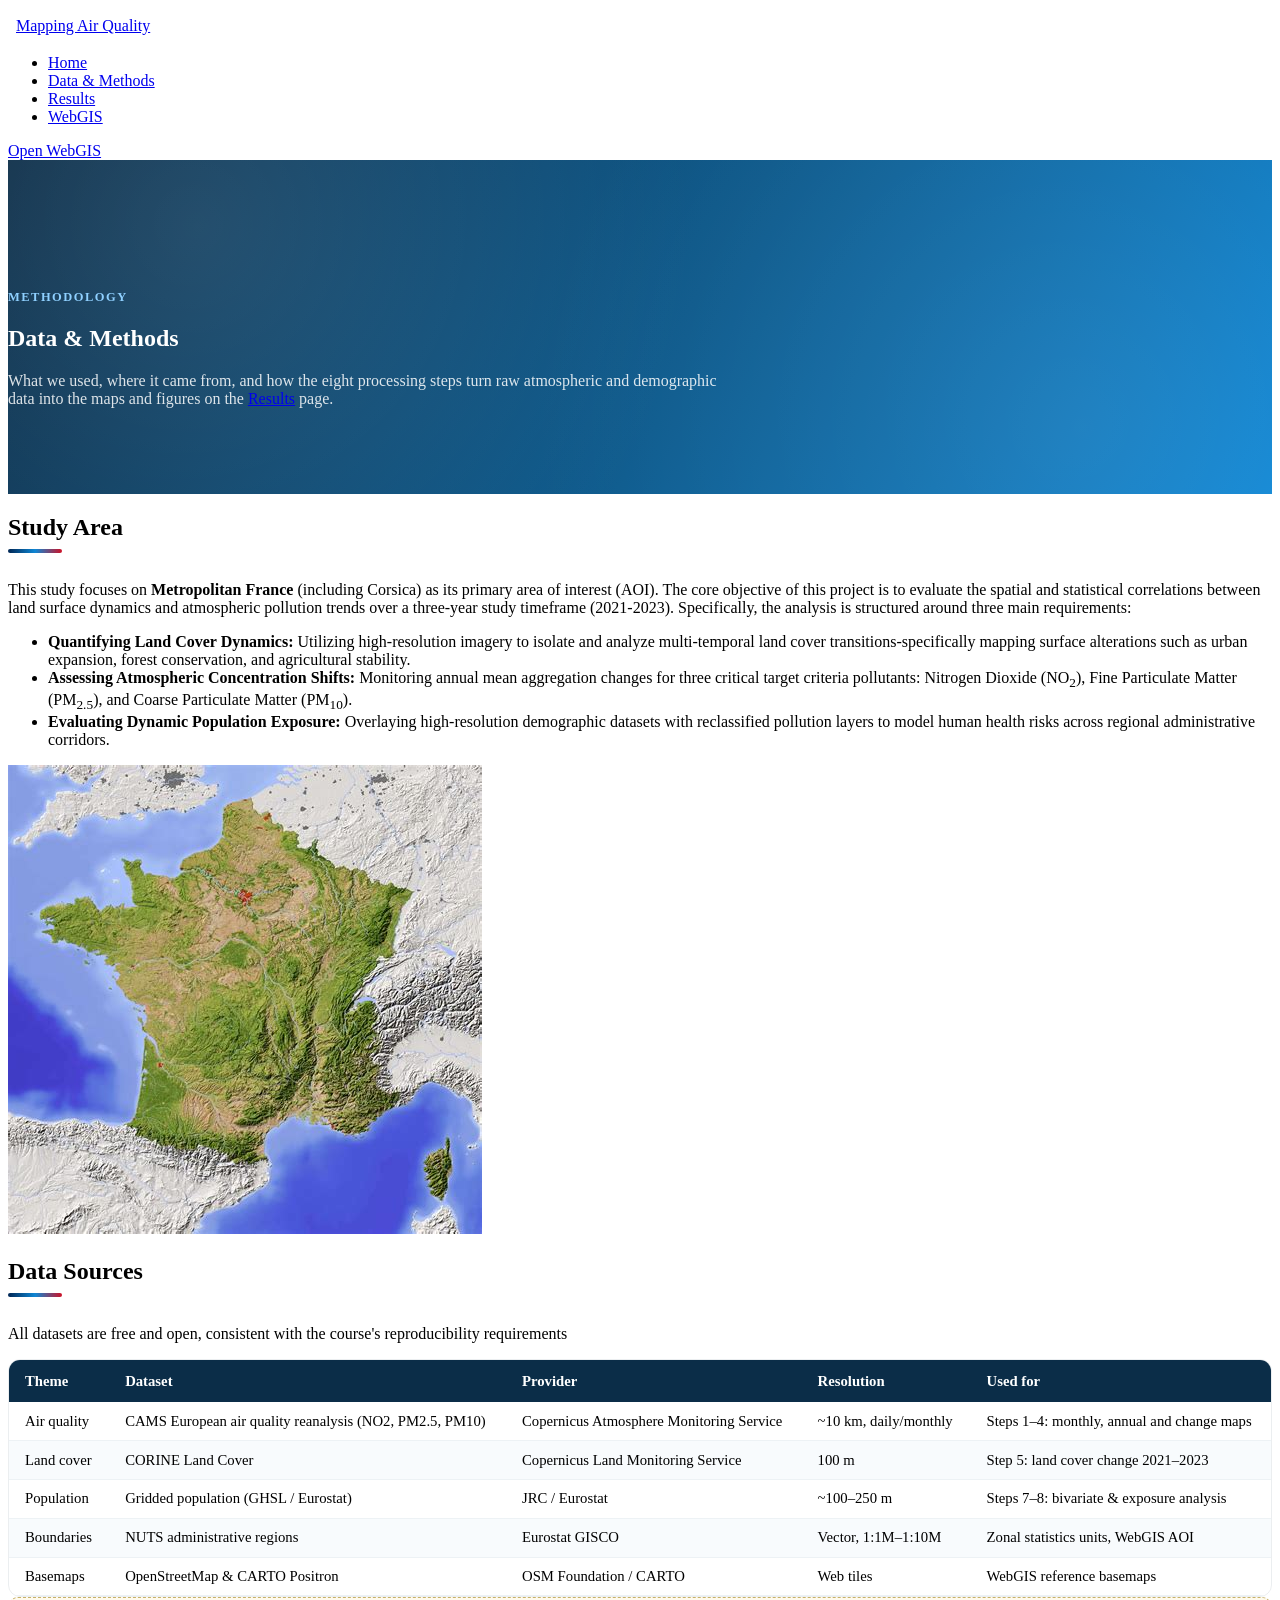
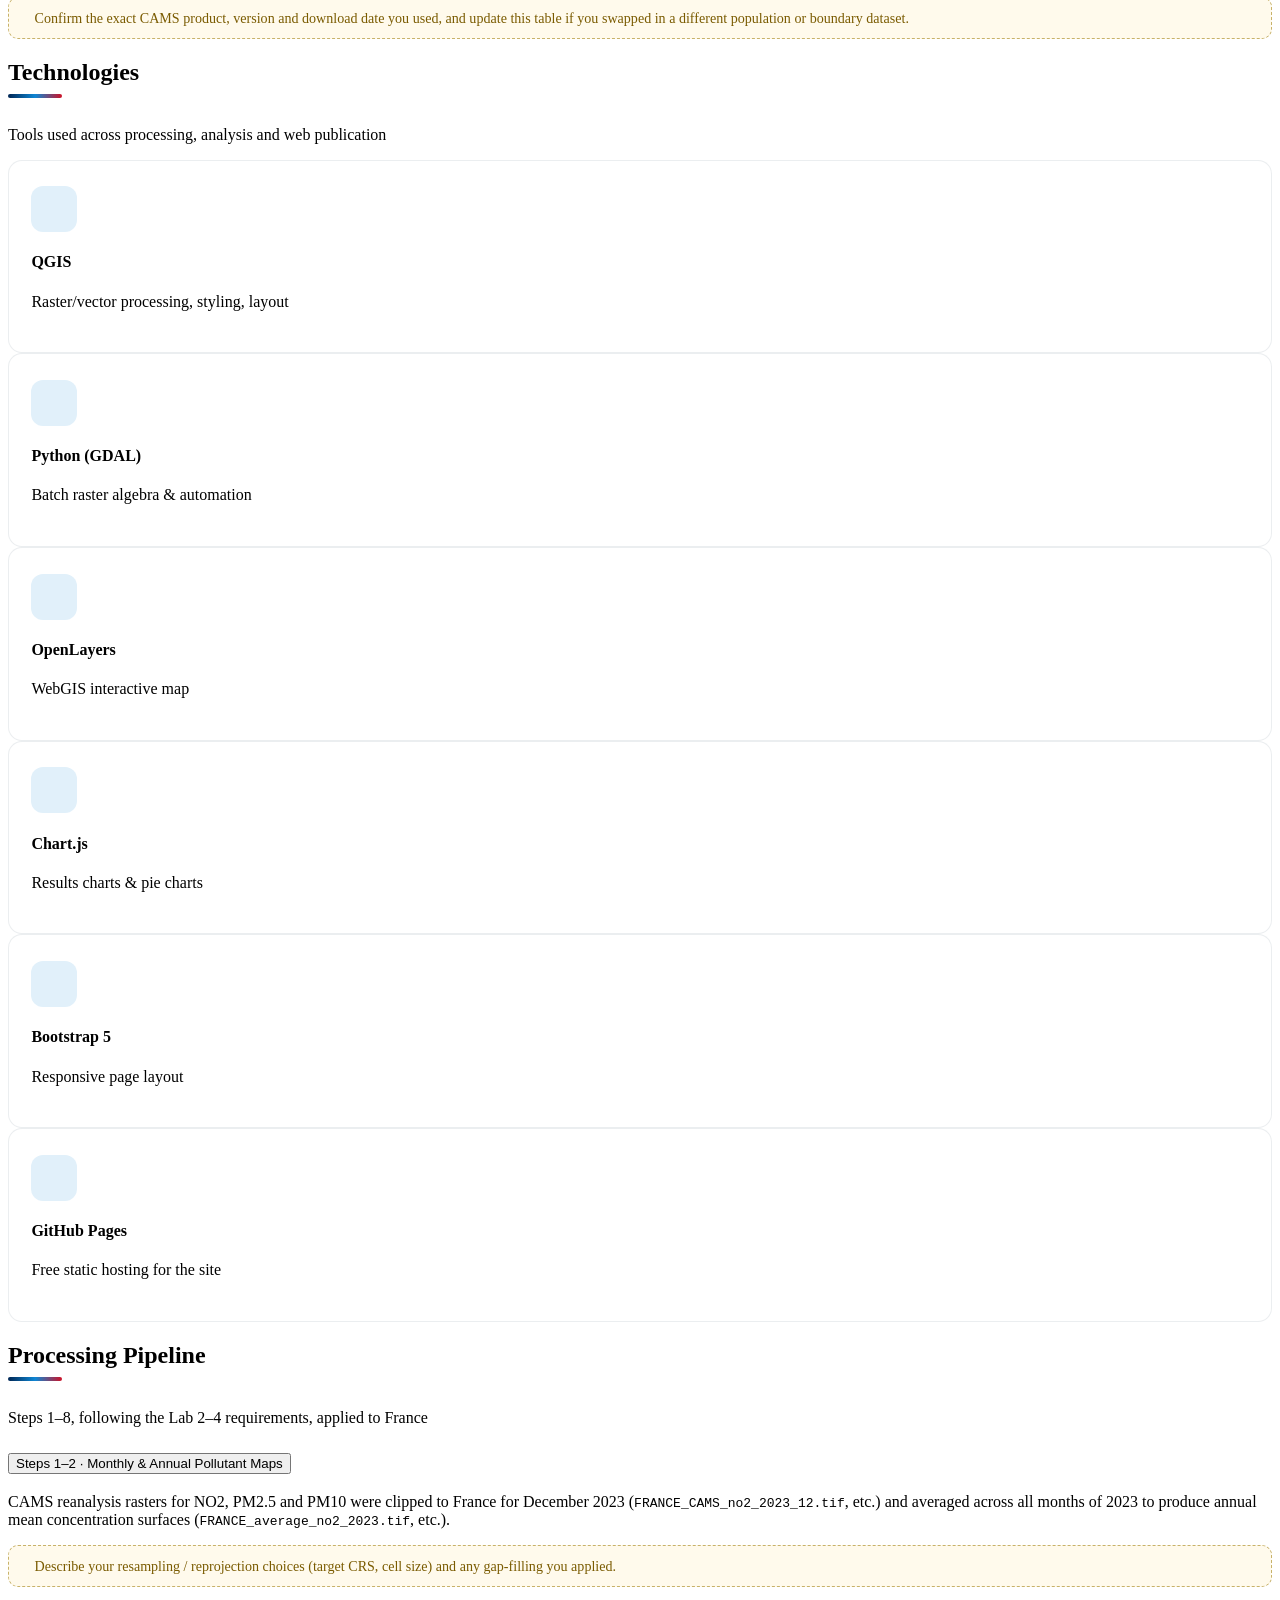
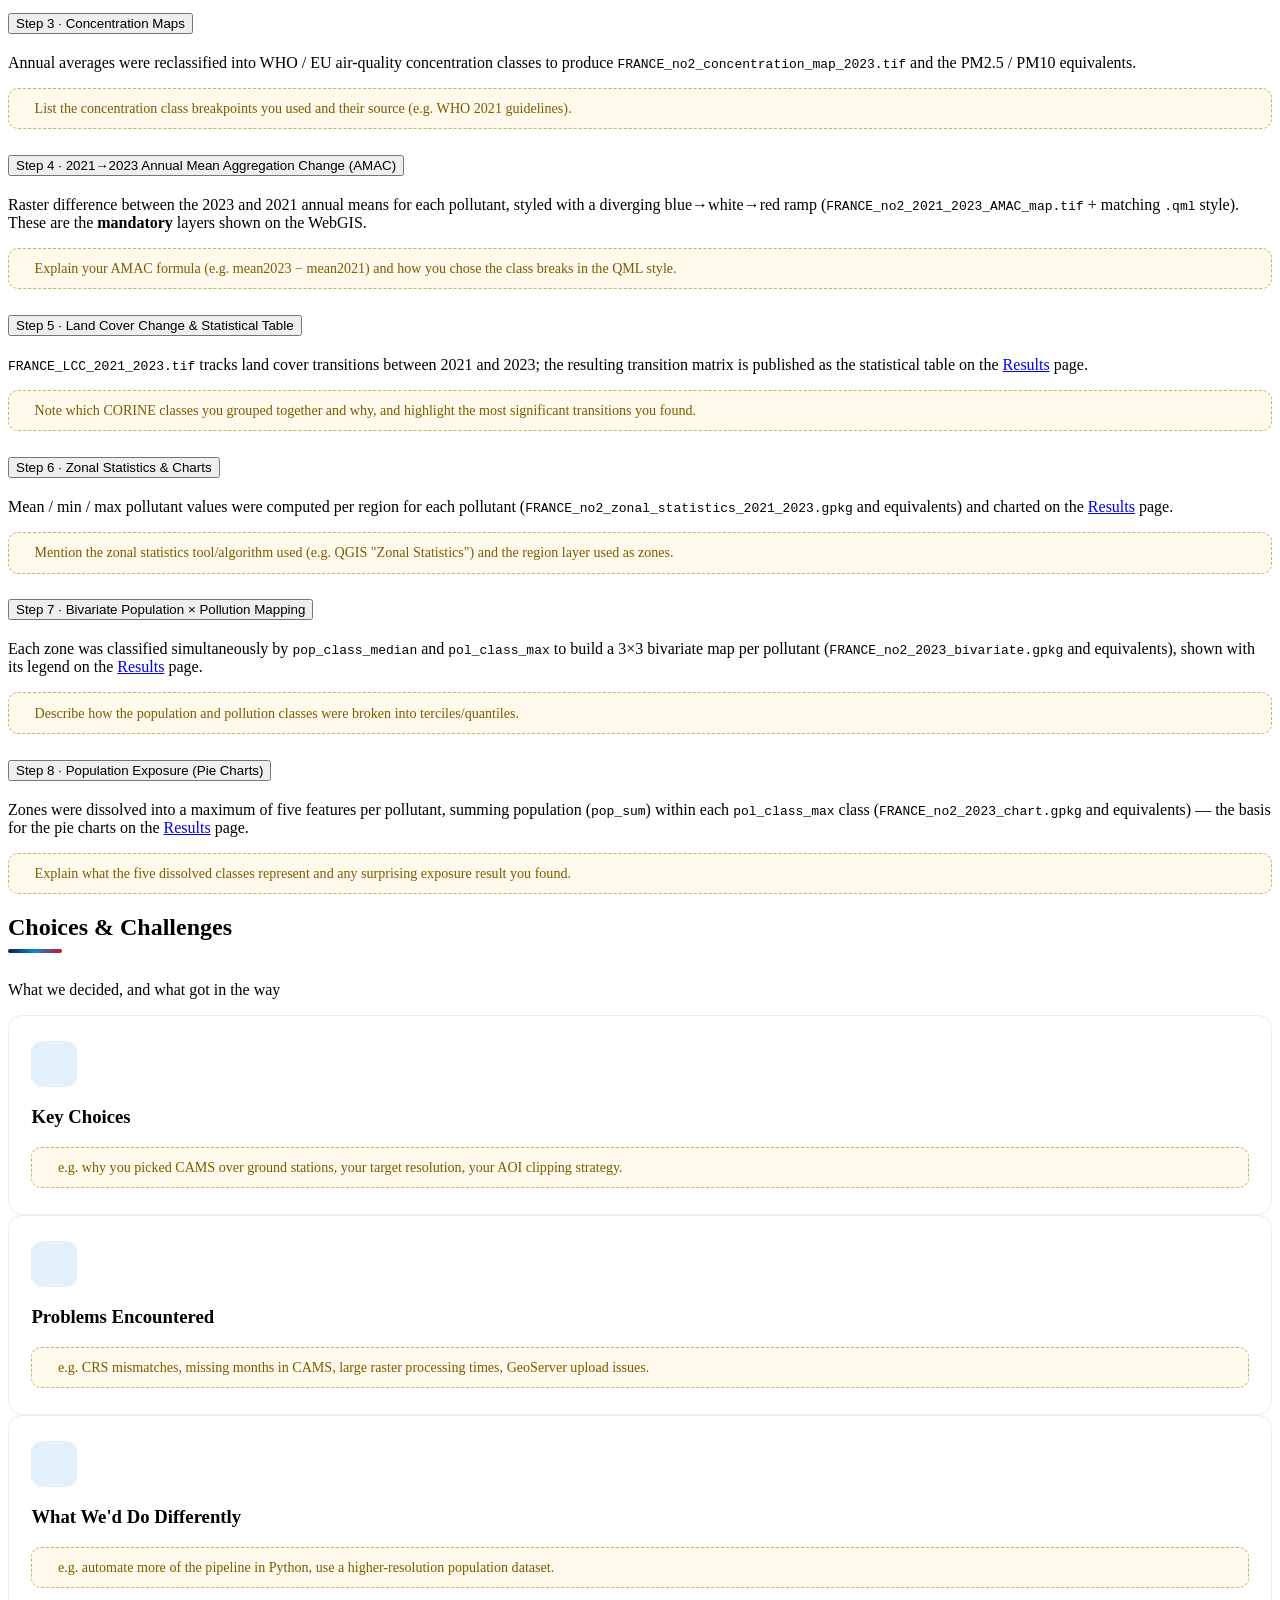
==== website/methods.html @ 11bf702e "Fix layout nesting issues" ====
<!DOCTYPE html>
<html lang="en">

<head>
  <meta charset="utf-8">
  <meta content="width=device-width, initial-scale=1.0" name="viewport">
  <title>Data & Methods | Mapping Air Quality — France, Group 3</title>
  <meta name="description" content="Data sources, technologies and the eight-step processing pipeline used to map NO2, PM2.5 and PM10 air quality change across France.">

  <link href="assets/img/favicon.png" rel="icon">
  <link href="assets/img/apple-touch-icon.png" rel="apple-touch-icon">

  <link href="assets/vendor/bootstrap/css/bootstrap.min.css" rel="stylesheet">
  <link href="assets/vendor/bootstrap-icons/bootstrap-icons.css" rel="stylesheet">
  <link href="assets/vendor/aos/aos.css" rel="stylesheet">

  <link href="assets/css/main.css" rel="stylesheet">
  <link href="assets/css/custom.css" rel="stylesheet">
</head>

<body>

  <header id="header" class="header d-flex align-items-center sticky-top">
    <div class="container-fluid container-xl position-relative d-flex align-items-center">
      <a href="index.html" class="logo d-flex align-items-center me-auto">
        <i class="bi bi-cloud-haze2-fill" style="font-size: 1.6rem; color: var(--accent-color); margin-right:.5rem;"></i>
        <span class="sitename">Mapping Air Quality</span>
      </a>
      <nav id="navmenu" class="navmenu">
        <ul>
          <li><a href="index.html">Home</a></li>
          <li><a href="methods.html" class="active">Data &amp; Methods</a></li>
          <li><a href="results.html">Results</a></li>
          <li><a href="webgis.html">WebGIS</a></li>
        </ul>
        <i class="mobile-nav-toggle d-xl-none bi bi-list"></i>
      </nav>
      <a class="btn-getstarted" href="webgis.html">Open WebGIS</a>
    </div>
  </header>

  <main class="main">

    <section class="page-hero">
      <div class="container" data-aos="fade-up">
        <div class="eyebrow">Methodology</div>
        <h1>Data &amp; Methods</h1>
        <p class="lead">What we used, where it came from, and how the eight processing steps turn raw
          atmospheric and demographic data into the maps and figures on the <a href="results.html" class="text-white text-decoration-underline">Results</a> page.</p>
      </div>
    </section>

    <!-- Study area -->
    <section class="section">
      <div class="container">
        <div class="row gy-4 align-items-center">
          <div class="col-lg-5" data-aos="fade-up">
            <div class="section-title text-start">
              <h2>Study Area</h2>
            </div>
            <p>
              This study focuses on <strong>Metropolitan France</strong> (including Corsica) as its primary area of interest (AOI). 
              The core objective of this project is to evaluate the spatial and statistical correlations between land 
              surface dynamics and atmospheric pollution trends over a three-year study timeframe (2021-2023).
              Specifically, the analysis is structured around three main requirements:
            </p>
            <ul>
              <li><strong>Quantifying Land Cover Dynamics:</strong> Utilizing high-resolution imagery to isolate and analyze multi-temporal land cover transitions-specifically mapping surface alterations such as urban expansion, forest conservation, and agricultural stability.</li>
              <li><strong>Assessing Atmospheric Concentration Shifts:</strong> Monitoring annual mean aggregation changes for three critical target criteria pollutants: Nitrogen Dioxide (NO<sub>2</sub>), Fine Particulate Matter (PM<sub>2.5</sub>), and Coarse Particulate Matter (PM<sub>10</sub>).</li>
              <li><strong>Evaluating Dynamic Population Exposure:</strong> Overlaying high-resolution demographic datasets with reclassified pollution layers to model human health risks across regional administrative corridors.</li>
            </ul>
          <div class="col-lg-7" data-aos="fade-up" data-aos-delay="100">
            <div class="map-image-wrap">
              <img src="assets/img/results/france.jpeg" alt="France" class="img-fluid rounded shadow-sm">
            </div>
          </div>
        </div>
      </div>
    </section><!-- /Study area -->

    <!-- Data sources -->
    <section class="section light-background">
      <div class="container section-title" data-aos="fade-up">
        <h2>Data Sources</h2>
        <p>All datasets are free and open, consistent with the course's reproducibility requirements</p>
      </div>
      <div class="container" data-aos="fade-up" data-aos-delay="100">
        <div class="data-table-wrap">
          <table class="aq-table">
            <thead>
              <tr>
                <th>Theme</th>
                <th>Dataset</th>
                <th>Provider</th>
                <th>Resolution</th>
                <th>Used for</th>
              </tr>
            </thead>
            <tbody>
              <tr>
                <td><i class="bi bi-cloud-haze2 text-primary"></i> Air quality</td>
                <td>CAMS European air quality reanalysis (NO2, PM2.5, PM10)</td>
                <td>Copernicus Atmosphere Monitoring Service</td>
                <td>~10 km, daily/monthly</td>
                <td>Steps 1–4: monthly, annual and change maps</td>
              </tr>
              <tr>
                <td><i class="bi bi-tree text-success"></i> Land cover</td>
                <td>CORINE Land Cover</td>
                <td>Copernicus Land Monitoring Service</td>
                <td>100 m</td>
                <td>Step 5: land cover change 2021–2023</td>
              </tr>
              <tr>
                <td><i class="bi bi-people text-warning"></i> Population</td>
                <td>Gridded population (GHSL / Eurostat)</td>
                <td>JRC / Eurostat</td>
                <td>~100–250 m</td>
                <td>Steps 7–8: bivariate &amp; exposure analysis</td>
              </tr>
              <tr>
                <td><i class="bi bi-bounding-box text-secondary"></i> Boundaries</td>
                <td>NUTS administrative regions</td>
                <td>Eurostat GISCO</td>
                <td>Vector, 1:1M–1:10M</td>
                <td>Zonal statistics units, WebGIS AOI</td>
              </tr>
              <tr>
                <td><i class="bi bi-globe text-info"></i> Basemaps</td>
                <td>OpenStreetMap &amp; CARTO Positron</td>
                <td>OSM Foundation / CARTO</td>
                <td>Web tiles</td>
                <td>WebGIS reference basemaps</td>
              </tr>
            </tbody>
          </table>
        </div>
        <div class="edit-note mt-3">
          <i class="bi bi-pencil-square"></i>
          <span>Confirm the exact CAMS product, version and download date you used, and update this table if you
          swapped in a different population or boundary dataset.</span>
        </div>
      </div>
    </section><!-- /Data sources -->

    <!-- Technologies -->
    <section class="section">
      <div class="container section-title" data-aos="fade-up">
        <h2>Technologies</h2>
        <p>Tools used across processing, analysis and web publication</p>
      </div>
      <div class="container">
        <div class="row gy-4 text-center">
          <div class="col-lg-2 col-md-4 col-6" data-aos="zoom-in" data-aos-delay="50">
            <div class="pipeline-step"><div class="icon mx-auto"><i class="bi bi-globe2"></i></div><h4 class="h6">QGIS</h4><p class="small mb-0">Raster/vector processing, styling, layout</p></div>
          </div>
          <div class="col-lg-2 col-md-4 col-6" data-aos="zoom-in" data-aos-delay="100">
            <div class="pipeline-step"><div class="icon mx-auto"><i class="bi bi-filetype-py"></i></div><h4 class="h6">Python (GDAL)</h4><p class="small mb-0">Batch raster algebra &amp; automation</p></div>
          </div>
          <div class="col-lg-2 col-md-4 col-6" data-aos="zoom-in" data-aos-delay="150">
            <div class="pipeline-step"><div class="icon mx-auto"><i class="bi bi-map"></i></div><h4 class="h6">OpenLayers</h4><p class="small mb-0">WebGIS interactive map</p></div>
          </div>
          <div class="col-lg-2 col-md-4 col-6" data-aos="zoom-in" data-aos-delay="200">
            <div class="pipeline-step"><div class="icon mx-auto"><i class="bi bi-bar-chart"></i></div><h4 class="h6">Chart.js</h4><p class="small mb-0">Results charts &amp; pie charts</p></div>
          </div>
          <div class="col-lg-2 col-md-4 col-6" data-aos="zoom-in" data-aos-delay="250">
            <div class="pipeline-step"><div class="icon mx-auto"><i class="bi bi-bootstrap"></i></div><h4 class="h6">Bootstrap 5</h4><p class="small mb-0">Responsive page layout</p></div>
          </div>
          <div class="col-lg-2 col-md-4 col-6" data-aos="zoom-in" data-aos-delay="300">
            <div class="pipeline-step"><div class="icon mx-auto"><i class="bi bi-github"></i></div><h4 class="h6">GitHub Pages</h4><p class="small mb-0">Free static hosting for the site</p></div>
          </div>
        </div>
      </div>
    </section><!-- /Technologies -->

    <!-- Processing pipeline -->
    <section class="section light-background">
      <div class="container section-title" data-aos="fade-up">
        <h2>Processing Pipeline</h2>
        <p>Steps 1–8, following the Lab 2–4 requirements, applied to France</p>
      </div>
      <div class="container" data-aos="fade-up" data-aos-delay="100">
        <div class="accordion" id="pipelineAccordion">

          <div class="accordion-item">
            <h2 class="accordion-header">
              <button class="accordion-button" type="button" data-bs-toggle="collapse" data-bs-target="#step12">
                Steps 1–2 · Monthly &amp; Annual Pollutant Maps
              </button>
            </h2>
            <div id="step12" class="accordion-collapse collapse show" data-bs-parent="#pipelineAccordion">
              <div class="accordion-body">
                <p>CAMS reanalysis rasters for NO2, PM2.5 and PM10 were clipped to France for December 2023
                (<code>FRANCE_CAMS_no2_2023_12.tif</code>, etc.) and averaged across all months of 2023 to produce
                annual mean concentration surfaces (<code>FRANCE_average_no2_2023.tif</code>, etc.).</p>
                <div class="edit-note"><i class="bi bi-pencil-square"></i><span>Describe your resampling / reprojection choices (target CRS, cell size) and any gap-filling you applied.</span></div>
              </div>
            </div>
          </div>

          <div class="accordion-item">
            <h2 class="accordion-header">
              <button class="accordion-button collapsed" type="button" data-bs-toggle="collapse" data-bs-target="#step3">
                Step 3 · Concentration Maps
              </button>
            </h2>
            <div id="step3" class="accordion-collapse collapse" data-bs-parent="#pipelineAccordion">
              <div class="accordion-body">
                <p>Annual averages were reclassified into WHO / EU air-quality concentration classes to produce
                <code>FRANCE_no2_concentration_map_2023.tif</code> and the PM2.5 / PM10 equivalents.</p>
                <div class="edit-note"><i class="bi bi-pencil-square"></i><span>List the concentration class breakpoints you used and their source (e.g. WHO 2021 guidelines).</span></div>
              </div>
            </div>
          </div>

          <div class="accordion-item">
            <h2 class="accordion-header">
              <button class="accordion-button collapsed" type="button" data-bs-toggle="collapse" data-bs-target="#step4">
                Step 4 · 2021→2023 Annual Mean Aggregation Change (AMAC)
              </button>
            </h2>
            <div id="step4" class="accordion-collapse collapse" data-bs-parent="#pipelineAccordion">
              <div class="accordion-body">
                <p>Raster difference between the 2023 and 2021 annual means for each pollutant, styled with a
                diverging blue→white→red ramp (<code>FRANCE_no2_2021_2023_AMAC_map.tif</code> + matching
                <code>.qml</code> style). These are the <strong>mandatory</strong> layers shown on the WebGIS.</p>
                <div class="edit-note"><i class="bi bi-pencil-square"></i><span>Explain your AMAC formula (e.g. mean2023 − mean2021) and how you chose the class breaks in the QML style.</span></div>
              </div>
            </div>
          </div>

          <div class="accordion-item">
            <h2 class="accordion-header">
              <button class="accordion-button collapsed" type="button" data-bs-toggle="collapse" data-bs-target="#step5">
                Step 5 · Land Cover Change &amp; Statistical Table
              </button>
            </h2>
            <div id="step5" class="accordion-collapse collapse" data-bs-parent="#pipelineAccordion">
              <div class="accordion-body">
                <p><code>FRANCE_LCC_2021_2023.tif</code> tracks land cover transitions between 2021 and 2023; the
                resulting transition matrix is published as the statistical table on the <a href="results.html">Results</a> page.</p>
                <div class="edit-note"><i class="bi bi-pencil-square"></i><span>Note which CORINE classes you grouped together and why, and highlight the most significant transitions you found.</span></div>
              </div>
            </div>
          </div>

          <div class="accordion-item">
            <h2 class="accordion-header">
              <button class="accordion-button collapsed" type="button" data-bs-toggle="collapse" data-bs-target="#step6">
                Step 6 · Zonal Statistics &amp; Charts
              </button>
            </h2>
            <div id="step6" class="accordion-collapse collapse" data-bs-parent="#pipelineAccordion">
              <div class="accordion-body">
                <p>Mean / min / max pollutant values were computed per region for each pollutant
                (<code>FRANCE_no2_zonal_statistics_2021_2023.gpkg</code> and equivalents) and charted on the
                <a href="results.html">Results</a> page.</p>
                <div class="edit-note"><i class="bi bi-pencil-square"></i><span>Mention the zonal statistics tool/algorithm used (e.g. QGIS "Zonal Statistics") and the region layer used as zones.</span></div>
              </div>
            </div>
          </div>

          <div class="accordion-item">
            <h2 class="accordion-header">
              <button class="accordion-button collapsed" type="button" data-bs-toggle="collapse" data-bs-target="#step7">
                Step 7 · Bivariate Population × Pollution Mapping
              </button>
            </h2>
            <div id="step7" class="accordion-collapse collapse" data-bs-parent="#pipelineAccordion">
              <div class="accordion-body">
                <p>Each zone was classified simultaneously by <code>pop_class_median</code> and
                <code>pol_class_max</code> to build a 3×3 bivariate map per pollutant
                (<code>FRANCE_no2_2023_bivariate.gpkg</code> and equivalents), shown with its legend on the
                <a href="results.html">Results</a> page.</p>
                <div class="edit-note"><i class="bi bi-pencil-square"></i><span>Describe how the population and pollution classes were broken into terciles/quantiles.</span></div>
              </div>
            </div>
          </div>

          <div class="accordion-item">
            <h2 class="accordion-header">
              <button class="accordion-button collapsed" type="button" data-bs-toggle="collapse" data-bs-target="#step8">
                Step 8 · Population Exposure (Pie Charts)
              </button>
            </h2>
            <div id="step8" class="accordion-collapse collapse" data-bs-parent="#pipelineAccordion">
              <div class="accordion-body">
                <p>Zones were dissolved into a maximum of five features per pollutant, summing population
                (<code>pop_sum</code>) within each <code>pol_class_max</code> class
                (<code>FRANCE_no2_2023_chart.gpkg</code> and equivalents) — the basis for the pie charts on the
                <a href="results.html">Results</a> page.</p>
                <div class="edit-note"><i class="bi bi-pencil-square"></i><span>Explain what the five dissolved classes represent and any surprising exposure result you found.</span></div>
              </div>
            </div>
          </div>

        </div>
      </div>
    </section><!-- /Pipeline -->

    <!-- Challenges -->
    <section class="section">
      <div class="container section-title" data-aos="fade-up">
        <h2>Choices &amp; Challenges</h2>
        <p>What we decided, and what got in the way</p>
      </div>
      <div class="container" data-aos="fade-up" data-aos-delay="100">
        <div class="row gy-4">
          <div class="col-md-4">
            <div class="pipeline-step h-100">
              <div class="icon"><i class="bi bi-signpost-split"></i></div>
              <h3 class="h6">Key Choices</h3>
              <div class="edit-note"><i class="bi bi-pencil-square"></i><span>e.g. why you picked CAMS over ground stations, your target resolution, your AOI clipping strategy.</span></div>
            </div>
          </div>
          <div class="col-md-4">
            <div class="pipeline-step h-100">
              <div class="icon"><i class="bi bi-exclamation-triangle"></i></div>
              <h3 class="h6">Problems Encountered</h3>
              <div class="edit-note"><i class="bi bi-pencil-square"></i><span>e.g. CRS mismatches, missing months in CAMS, large raster processing times, GeoServer upload issues.</span></div>
            </div>
          </div>
          <div class="col-md-4">
            <div class="pipeline-step h-100">
              <div class="icon"><i class="bi bi-lightbulb"></i></div>
              <h3 class="h6">What We'd Do Differently</h3>
              <div class="edit-note"><i class="bi bi-pencil-square"></i><span>e.g. automate more of the pipeline in Python, use a higher-resolution population dataset.</span></div>
            </div>
          </div>
        </div>
      </div>
    </section><!-- /Challenges -->

  </main>

  <a href="#" id="scroll-top" class="scroll-top d-flex align-items-center justify-content-center"><i class="bi bi-arrow-up-short"></i></a>
  <div id="preloader"></div>

  <script src="assets/vendor/bootstrap/js/bootstrap.bundle.min.js"></script>
  <script src="assets/vendor/aos/aos.js"></script>
  <script src="assets/js/main.js"></script>

</body>
</html>
---- website/assets/css/custom.css ----
/**
 * Mapping Air Quality — France | Group 3
 * GIS A.A. 2025/26 — Politecnico di Milano
 *
 * Custom theme layer on top of the OnePage (BootstrapMade) base template.
 * Loaded AFTER assets/css/main.css so these rules win.
 * Edit the variables below to restyle the whole site from one place.
 */

/* ---------------------------------------------------------------
   1. Brand palette — Air Quality / France theme
--------------------------------------------------------------- */
:root {
  --default-font: "Inter", system-ui, -apple-system, "Segoe UI", Roboto, "Helvetica Neue", Arial, sans-serif;
  --heading-font: "Space Grotesk", "Raleway", sans-serif;
  --nav-font: "Inter", sans-serif;

  --background-color: #ffffff;
  --default-color: #3d4a56;
  --heading-color: #0b2d48;
  --accent-color: #0e86d4;
  --surface-color: #ffffff;
  --contrast-color: #ffffff;

  --nav-color: #0b2d48;
  --nav-hover-color: #0e86d4;
  --nav-mobile-background-color: #ffffff;
  --nav-dropdown-background-color: #ffffff;
  --nav-dropdown-color: #0b2d48;
  --nav-dropdown-hover-color: #0e86d4;

  /* Air-quality domain colors, reused across charts / legends */
  --aq-no2: #1b6ca8;
  --aq-pm25: #c0392b;
  --aq-pm10: #d68910;
  --aq-decrease: #2166ac;
  --aq-neutral: #f2f2ee;
  --aq-increase: #b2182b;
  --aq-france-blue: #002654;
  --aq-france-red: #ce1126;
}

.light-background {
  --background-color: #f4f8fb;
  --surface-color: #ffffff;
}

.dark-background {
  --background-color: #071b2c;
  --default-color: #dce7ef;
  --heading-color: #ffffff;
  --surface-color: #10314a;
  --contrast-color: #ffffff;
}

.accent-background {
  --background-color: #0b2d48;
  --default-color: #eaf3fa;
  --heading-color: #ffffff;
  --accent-color: #6fc3ff;
  --surface-color: #123a5c;
  --contrast-color: #ffffff;
}

@import url('https://fonts.googleapis.com/css2?family=Inter:wght@400;500;600;700&family=Space+Grotesk:wght@500;600;700&display=swap');

/* ---------------------------------------------------------------
   2. Layout helpers shared by all 4 pages
--------------------------------------------------------------- */
.page-hero {
  padding: 130px 0 70px;
  background:
    radial-gradient(circle at 15% 20%, rgba(255,255,255,0.10) 0, transparent 45%),
    radial-gradient(circle at 85% 80%, rgba(255,255,255,0.08) 0, transparent 50%),
    linear-gradient(120deg, #0b2d48 0%, #0e5c8f 55%, #0e86d4 100%);
  color: #fff;
  position: relative;
  overflow: hidden;
}

.page-hero .eyebrow {
  text-transform: uppercase;
  letter-spacing: .12em;
  font-size: .78rem;
  font-weight: 600;
  color: #8fd0ff;
  margin-bottom: .6rem;
}

.page-hero h1 {
  color: #fff;
  font-weight: 700;
}

.page-hero p.lead {
  color: rgba(255,255,255,.85);
  max-width: 46rem;
}

.page-hero .badge-group .badge {
  background: rgba(255,255,255,.12);
  border: 1px solid rgba(255,255,255,.28);
  color: #fff;
  font-weight: 500;
  padding: .5em .9em;
  margin: .2em .3em .2em 0;
}

.section-title h2 {
  position: relative;
  padding-bottom: .5rem;
}

.section-title h2::after {
  content: "";
  display: block;
  width: 54px;
  height: 4px;
  border-radius: 2px;
  background: linear-gradient(90deg, var(--aq-france-blue), var(--accent-color), var(--aq-france-red));
  margin-top: .5rem;
}

.section-title.text-start h2::after {
  margin-left: 0;
}

/* Pipeline / step timeline (used on Home + Methods) */
.pipeline-step {
  background: var(--surface-color);
  border: 1px solid rgba(11,45,72,.08);
  border-radius: 14px;
  padding: 1.6rem 1.4rem;
  height: 100%;
  transition: transform .25s ease, box-shadow .25s ease;
}

.pipeline-step:hover {
  transform: translateY(-4px);
  box-shadow: 0 14px 30px rgba(11,45,72,.10);
}

.pipeline-step .step-index {
  font-family: var(--heading-font);
  font-weight: 700;
  font-size: .8rem;
  color: var(--accent-color);
  letter-spacing: .08em;
}

.pipeline-step .icon {
  width: 46px;
  height: 46px;
  border-radius: 12px;
  display: flex;
  align-items: center;
  justify-content: center;
  background: color-mix(in srgb, var(--accent-color), transparent 88%);
  color: var(--accent-color);
  font-size: 1.3rem;
  margin-bottom: .9rem;
}

/* Fact / stat chips */
.fact-strip {
  background: var(--surface-color);
  border-radius: 16px;
  border: 1px solid rgba(11,45,72,.08);
}

.fact-strip .fact-item {
  padding: 1.6rem 1rem;
  text-align: center;
  border-right: 1px solid rgba(11,45,72,.08);
}

.fact-strip .fact-item:last-child { border-right: none; }

.fact-strip .fact-item .num {
  font-family: var(--heading-font);
  font-weight: 700;
  font-size: 2.1rem;
  color: var(--heading-color);
  line-height: 1;
}

.fact-strip .fact-item .label {
  color: #6b7a86;
  font-size: .88rem;
  margin-top: .35rem;
}

/* Editable placeholder callouts — content the group still needs to fill in */
.edit-note {
  border: 1px dashed #c8b26a;
  background: #fffaec;
  color: #7a5b00;
  border-radius: 10px;
  padding: .7rem 1rem;
  font-size: .88rem;
  display: flex;
  gap: .6rem;
  align-items: flex-start;
}

.edit-note i { margin-top: .15rem; flex-shrink: 0; }

/* Empty-state placeholder for figures / screenshots not yet supplied */
.figure-placeholder {
  border: 2px dashed #b9c8d3;
  border-radius: 14px;
  background: repeating-linear-gradient(135deg, #f6fafd, #f6fafd 10px, #eef4f8 10px, #eef4f8 20px);
  min-height: 260px;
  display: flex;
  flex-direction: column;
  align-items: center;
  justify-content: center;
  text-align: center;
  color: #6b7a86;
  padding: 1.5rem;
}

.figure-placeholder i {
  font-size: 2rem;
  color: #9db3c2;
  margin-bottom: .6rem;
}

.figure-placeholder .filename {
  font-family: monospace;
  background: #eef4f8;
  border-radius: 6px;
  padding: .15em .5em;
  font-size: .82rem;
}

/* Results tables */
.data-table-wrap {
  overflow-x: auto;
  border-radius: 12px;
  border: 1px solid rgba(11,45,72,.08);
}

table.aq-table {
  width: 100%;
  border-collapse: collapse;
  font-size: .92rem;
}

table.aq-table thead th {
  background: var(--heading-color);
  color: #fff;
  font-weight: 600;
  padding: .8rem 1rem;
  text-align: left;
  white-space: nowrap;
}

table.aq-table tbody td {
  padding: .65rem 1rem;
  border-bottom: 1px solid #edf2f5;
}

table.aq-table tbody tr:nth-child(even) { background: #f8fbfd; }
table.aq-table tbody tr:hover { background: #eef7ff; }

table.aq-table td.pollutant-no2 { border-left: 4px solid var(--aq-no2); }
table.aq-table td.pollutant-pm25 { border-left: 4px solid var(--aq-pm25); }
table.aq-table td.pollutant-pm10 { border-left: 4px solid var(--aq-pm10); }

/* Chart cards */
.chart-card {
  background: var(--surface-color);
  border: 1px solid rgba(11,45,72,.08);
  border-radius: 14px;
  padding: 1.4rem;
  height: 100%;
}

.chart-card h3 {
  font-size: 1.05rem;
  margin-bottom: .2rem;
}

.chart-card .chart-sub {
  color: #6b7a86;
  font-size: .85rem;
  margin-bottom: 1rem;
}

.chart-card canvas { max-height: 320px; }

/* Bivariate legend (3x3 matrix) */
.bivariate-legend {
  display: inline-grid;
  grid-template-columns: repeat(5, 34px);
  grid-template-rows: repeat(5, 34px);
  gap: 2px;
  transform: scaleY(-1);
}
.bivariate-legend div { border-radius: 2px; }
.bivariate-legend-wrap {
  display: flex;
  align-items: flex-end;
  gap: 1rem;
}
.bivariate-axis-y {
  writing-mode: vertical-rl;
  transform: rotate(180deg);
  font-size: .78rem;
  color: #6b7a86;
  text-align: center;
}
.bivariate-axis-x {
  font-size: .78rem;
  color: #6b7a86;
  margin-top: .4rem;
}

/* Pollutant tabs (Results page) */
.pollutant-tabs .nav-link {
  border-radius: 999px;
  padding: .5rem 1.2rem;
  font-weight: 600;
  color: var(--heading-color);
  border: 1px solid rgba(11,45,72,.15);
  margin-right: .5rem;
}
.pollutant-tabs .nav-link.active {
  background: var(--accent-color);
  color: #fff;
  border-color: var(--accent-color);
}

/* Downloads list */
.download-list a {
  display: flex;
  align-items: center;
  gap: .7rem;
  padding: .7rem .9rem;
  border-radius: 10px;
  border: 1px solid rgba(11,45,72,.08);
  color: var(--heading-color);
  font-size: .9rem;
  margin-bottom: .5rem;
  transition: background .2s ease, border-color .2s ease;
}
.download-list a:hover {
  background: #eef7ff;
  border-color: var(--accent-color);
  color: var(--heading-color);
}
.download-list a i { color: var(--accent-color); font-size: 1.1rem; }
.download-list code { font-size: .78rem; color: #6b7a86; }

/* ---------------------------------------------------------------
   3. WebGIS page layout
--------------------------------------------------------------- */
.webgis-shell {
  display: flex;
  height: calc(100vh - 78px);
  min-height: 560px;
}

.webgis-sidebar {
  width: 340px;
  flex-shrink: 0;
  background: #0b2d48;
  color: #eaf3fa;
  overflow-y: auto;
  padding: 1.4rem 1.3rem 2rem;
}

.webgis-sidebar h6 {
  text-transform: uppercase;
  letter-spacing: .08em;
  font-size: .72rem;
  color: #8fd0ff;
  margin: 1.3rem 0 .6rem;
}
.webgis-sidebar h6:first-child { margin-top: 0; }

.webgis-sidebar .form-check {
  padding-left: 2em;
  margin-bottom: .45rem;
}

.webgis-sidebar .form-check-label {
  font-size: .88rem;
  color: #eaf3fa;
}

.webgis-sidebar .form-check-input {
  cursor: pointer;
}

.basemap-pick {
  display: flex;
  gap: .6rem;
}
.basemap-pick label {
  flex: 1;
  text-align: center;
  border: 1px solid rgba(255,255,255,.25);
  border-radius: 10px;
  padding: .5rem .3rem;
  font-size: .78rem;
  cursor: pointer;
  color: #dce7ef;
}
.basemap-pick input:checked + label {
  background: var(--accent-color);
  border-color: var(--accent-color);
  color: #fff;
}
.basemap-pick input { display: none; }

#map {
  flex: 1;
  position: relative;
  background: #dbe4ea;
}

.map-legend-box {
  position: absolute;
  right: 14px;
  bottom: 14px;
  background: rgba(255,255,255,.95);
  border-radius: 10px;
  padding: .8rem .9rem;
  font-size: .78rem;
  box-shadow: 0 6px 20px rgba(0,0,0,.15);
  max-width: 230px;
  z-index: 5;
}
.map-legend-box h6 {
  font-size: .74rem;
  text-transform: uppercase;
  letter-spacing: .06em;
  color: #6b7a86;
  margin-bottom: .5rem;
}
.legend-swatch {
  display: inline-block;
  width: 14px;
  height: 14px;
  border-radius: 3px;
  margin-right: .4rem;
  vertical-align: -2px;
}
.legend-ramp {
  height: 12px;
  border-radius: 4px;
  background: linear-gradient(90deg, var(--aq-decrease), var(--aq-neutral), var(--aq-increase));
  margin: .3rem 0;
}
.legend-ramp-labels {
  display: flex;
  justify-content: space-between;
  font-size: .7rem;
  color: #6b7a86;
}

.ol-mouse-position {
  font-size: .75rem;
  background: rgba(11,45,72,.85);
  color: #fff;
  padding: .25rem .55rem;
  border-radius: 6px;
  top: auto !important;
  bottom: 10px;
  left: 10px !important;
  right: auto !important;
}

.ol-scale-line {
  background: rgba(11,45,72,.85);
  bottom: 10px;
}

.ol-full-screen, .ol-zoom, .ol-attribution {
  top: 10px;
}

.config-flag {
  background: #123a5c;
  border: 1px solid #1c527d;
  border-radius: 10px;
  padding: .8rem 1rem;
  font-size: .8rem;
  color: #bcd7ea;
}
.config-flag strong { color: #fff; }

@media (max-width: 991px) {
  .webgis-shell { flex-direction: column; height: auto; }
  .webgis-sidebar { width: 100%; max-height: 40vh; }
  #map { height: 60vh; }
}

/* Team avatar (initials, no stock photography) */
.member-avatar {
  width: 84px;
  height: 84px;
  border-radius: 50%;
  display: flex;
  align-items: center;
  justify-content: center;
  font-family: var(--heading-font);
  font-weight: 700;
  font-size: 1.6rem;
  color: #fff;
  margin: 0 auto 1rem;
}

/* Simple footer credit tweak */
.footer .footer-top { padding-top: 3rem; }
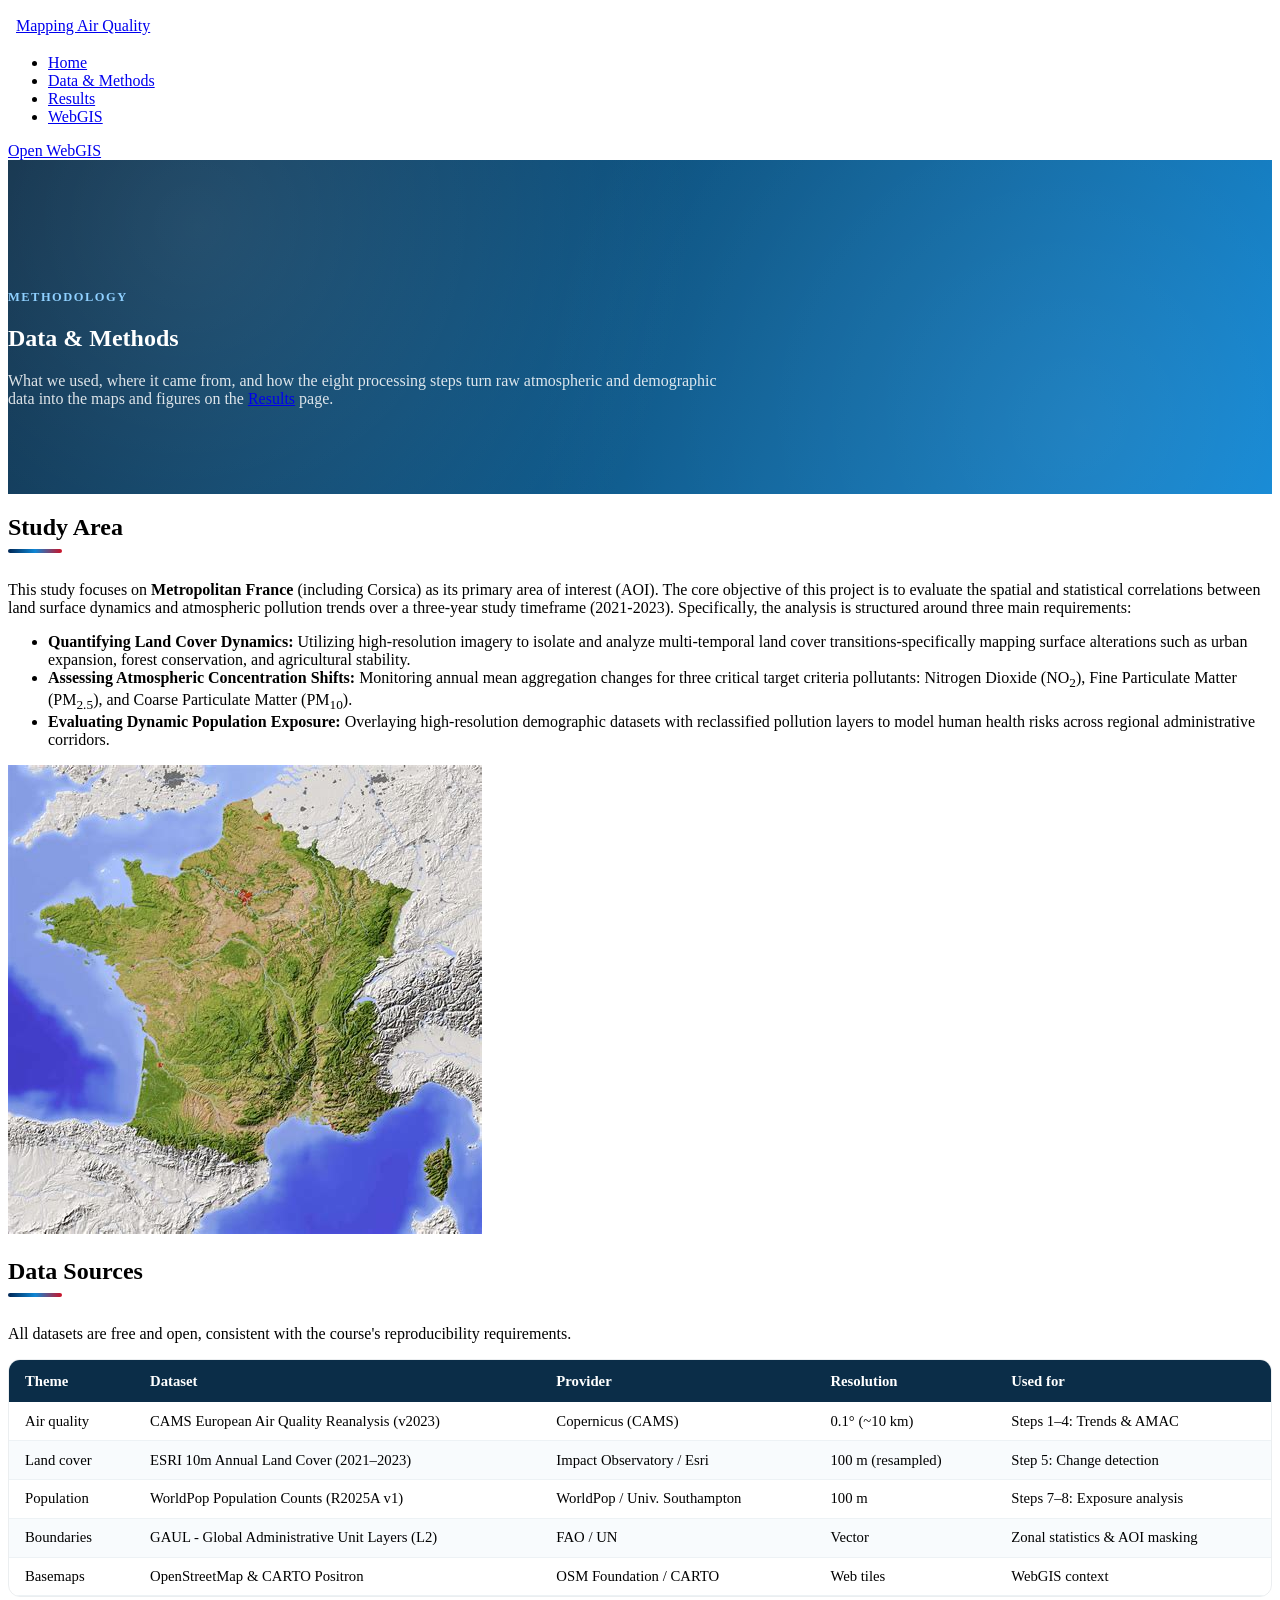
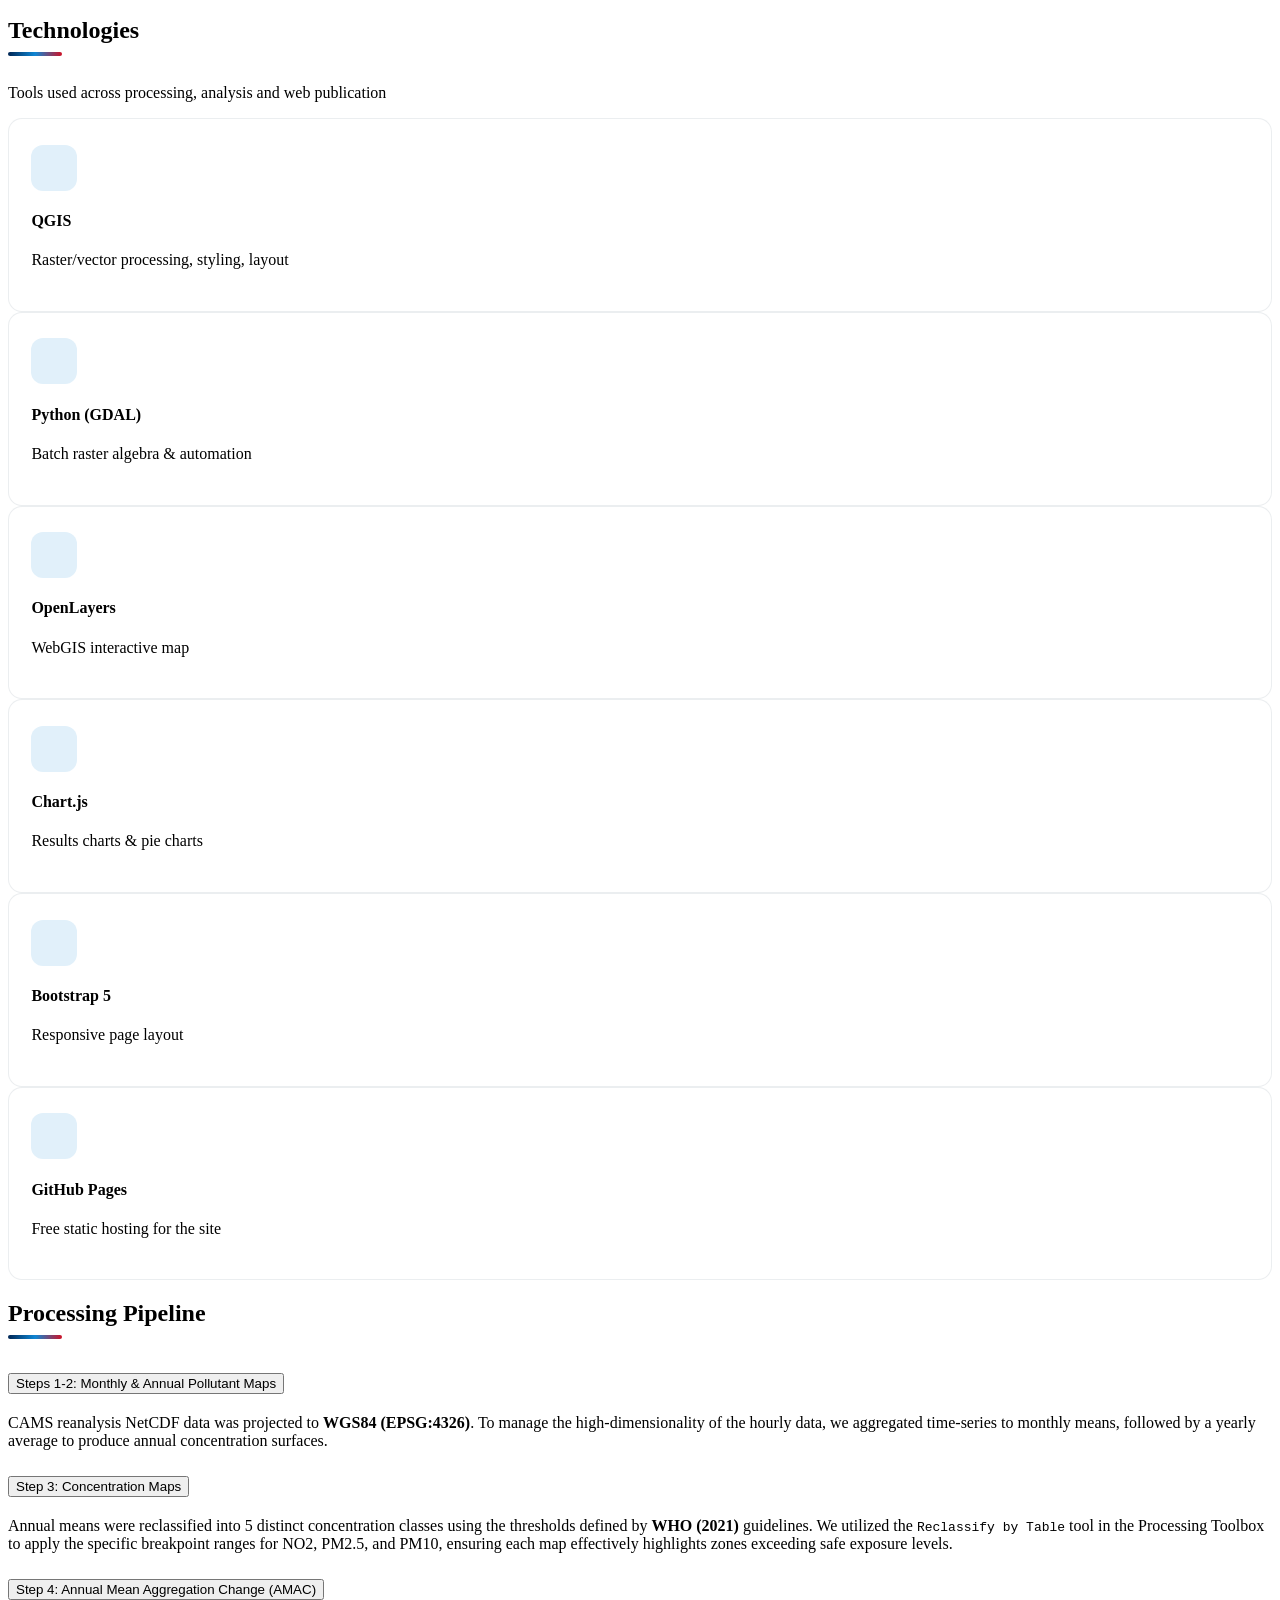
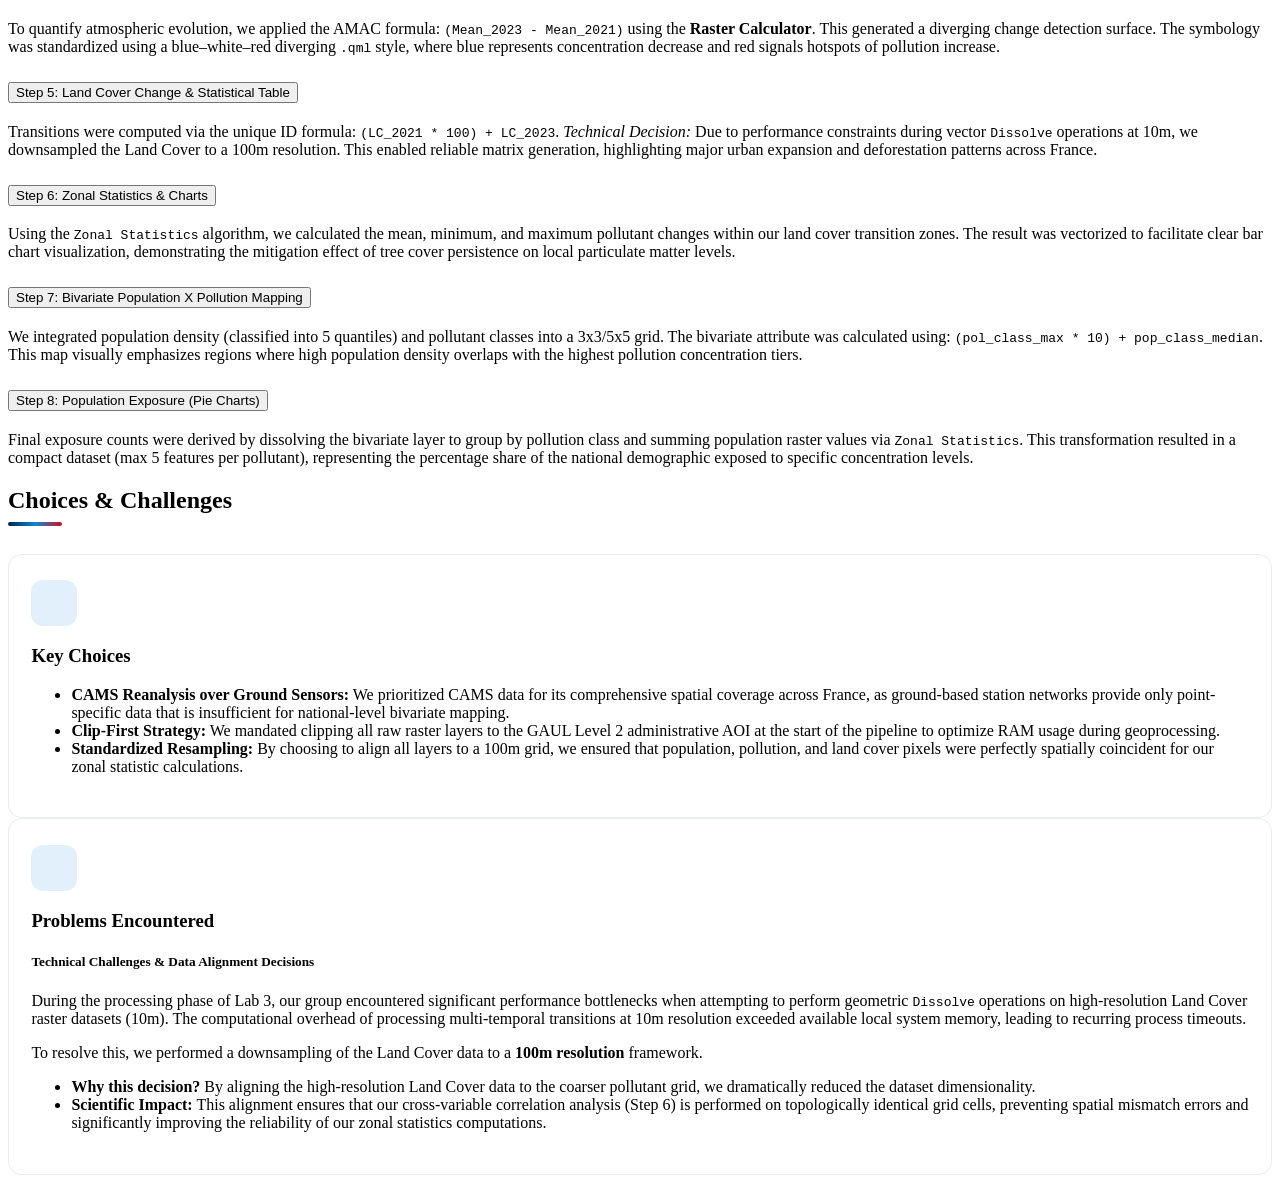
==== commit 5e07b93a: "last changes ih" ====
--- a/website/methods.html
+++ b/website/methods.html
@@ -69,6 +69,7 @@
               <li><strong>Assessing Atmospheric Concentration Shifts:</strong> Monitoring annual mean aggregation changes for three critical target criteria pollutants: Nitrogen Dioxide (NO<sub>2</sub>), Fine Particulate Matter (PM<sub>2.5</sub>), and Coarse Particulate Matter (PM<sub>10</sub>).</li>
               <li><strong>Evaluating Dynamic Population Exposure:</strong> Overlaying high-resolution demographic datasets with reclassified pollution layers to model human health risks across regional administrative corridors.</li>
             </ul>
+            </div>
           <div class="col-lg-7" data-aos="fade-up" data-aos-delay="100">
             <div class="map-image-wrap">
               <img src="assets/img/results/france.jpeg" alt="France" class="img-fluid rounded shadow-sm">
@@ -79,7 +80,7 @@
     </section><!-- /Study area -->
 
     <!-- Data sources -->
-    <section class="section light-background">
+    <!-- <section class="section light-background">
       <div class="container section-title" data-aos="fade-up">
         <h2>Data Sources</h2>
         <p>All datasets are free and open, consistent with the course's reproducibility requirements</p>
@@ -102,27 +103,27 @@
                 <td>CAMS European air quality reanalysis (NO2, PM2.5, PM10)</td>
                 <td>Copernicus Atmosphere Monitoring Service</td>
                 <td>~10 km, daily/monthly</td>
-                <td>Steps 1–4: monthly, annual and change maps</td>
+                <td>Steps 1-4: monthly, annual and change maps</td>
               </tr>
               <tr>
                 <td><i class="bi bi-tree text-success"></i> Land cover</td>
                 <td>CORINE Land Cover</td>
                 <td>Copernicus Land Monitoring Service</td>
                 <td>100 m</td>
-                <td>Step 5: land cover change 2021–2023</td>
+                <td>Step 5: land cover change 2021-2023</td>
               </tr>
               <tr>
                 <td><i class="bi bi-people text-warning"></i> Population</td>
                 <td>Gridded population (GHSL / Eurostat)</td>
                 <td>JRC / Eurostat</td>
-                <td>~100–250 m</td>
-                <td>Steps 7–8: bivariate &amp; exposure analysis</td>
+                <td>~100-250 m</td>
+                <td>Steps 7-8: bivariate &amp; exposure analysis</td>
               </tr>
               <tr>
                 <td><i class="bi bi-bounding-box text-secondary"></i> Boundaries</td>
                 <td>NUTS administrative regions</td>
                 <td>Eurostat GISCO</td>
-                <td>Vector, 1:1M–1:10M</td>
+                <td>Vector, 1:1M-1:10M</td>
                 <td>Zonal statistics units, WebGIS AOI</td>
               </tr>
               <tr>
@@ -141,6 +142,65 @@
           swapped in a different population or boundary dataset.</span>
         </div>
       </div>
+    </section>/Data sources -->
+    <!-- Data sources -->
+    <section class="section light-background">
+      <div class="container section-title" data-aos="fade-up">
+        <h2>Data Sources</h2>
+        <p>All datasets are free and open, consistent with the course's reproducibility requirements.</p>
+      </div>
+      <div class="container" data-aos="fade-up" data-aos-delay="100">
+        <div class="data-table-wrap">
+          <table class="aq-table" style="width: 100%;">
+            <thead>
+              <tr>
+                <th>Theme</th>
+                <th>Dataset</th>
+                <th>Provider</th>
+                <th>Resolution</th>
+                <th>Used for</th>
+              </tr>
+            </thead>
+            <tbody>
+              <tr>
+                <td><i class="bi bi-cloud-haze2 text-primary"></i> Air quality</td>
+                <td>CAMS European Air Quality Reanalysis (v2023)</td>
+                <td>Copernicus (CAMS)</td>
+                <td>0.1° (~10 km)</td>
+                <td>Steps 1–4: Trends &amp; AMAC</td>
+              </tr>
+              <tr>
+                <td><i class="bi bi-tree text-success"></i> Land cover</td>
+                <td>ESRI 10m Annual Land Cover (2021–2023)</td>
+                <td>Impact Observatory / Esri</td>
+                <td>100 m (resampled)</td>
+                <td>Step 5: Change detection</td>
+              </tr>
+              <tr>
+                <td><i class="bi bi-people text-warning"></i> Population</td>
+                <td>WorldPop Population Counts (R2025A v1)</td>
+                <td>WorldPop / Univ. Southampton</td>
+                <td>100 m</td>
+                <td>Steps 7–8: Exposure analysis</td>
+              </tr>
+              <tr>
+                <td><i class="bi bi-bounding-box text-secondary"></i> Boundaries</td>
+                <td>GAUL - Global Administrative Unit Layers (L2)</td>
+                <td>FAO / UN</td>
+                <td>Vector</td>
+                <td>Zonal statistics &amp; AOI masking</td>
+              </tr>
+              <tr>
+                <td><i class="bi bi-globe text-info"></i> Basemaps</td>
+                <td>OpenStreetMap &amp; CARTO Positron</td>
+                <td>OSM Foundation / CARTO</td>
+                <td>Web tiles</td>
+                <td>WebGIS context</td>
+              </tr>
+            </tbody>
+          </table>
+        </div>
+      </div>
     </section><!-- /Data sources -->
 
     <!-- Technologies -->
@@ -171,160 +231,159 @@
           </div>
         </div>
       </div>
-    </section><!-- /Technologies -->
-
-    <!-- Processing pipeline -->
+    </section>
+    <!-- Step 8: Processing pipeline -->
     <section class="section light-background">
       <div class="container section-title" data-aos="fade-up">
         <h2>Processing Pipeline</h2>
-        <p>Steps 1–8, following the Lab 2–4 requirements, applied to France</p>
       </div>
       <div class="container" data-aos="fade-up" data-aos-delay="100">
         <div class="accordion" id="pipelineAccordion">
 
+          <!-- Steps 1-2 -->
           <div class="accordion-item">
             <h2 class="accordion-header">
               <button class="accordion-button" type="button" data-bs-toggle="collapse" data-bs-target="#step12">
-                Steps 1–2 · Monthly &amp; Annual Pollutant Maps
+                Steps 1-2: Monthly &amp; Annual Pollutant Maps
               </button>
             </h2>
             <div id="step12" class="accordion-collapse collapse show" data-bs-parent="#pipelineAccordion">
               <div class="accordion-body">
-                <p>CAMS reanalysis rasters for NO2, PM2.5 and PM10 were clipped to France for December 2023
-                (<code>FRANCE_CAMS_no2_2023_12.tif</code>, etc.) and averaged across all months of 2023 to produce
-                annual mean concentration surfaces (<code>FRANCE_average_no2_2023.tif</code>, etc.).</p>
-                <div class="edit-note"><i class="bi bi-pencil-square"></i><span>Describe your resampling / reprojection choices (target CRS, cell size) and any gap-filling you applied.</span></div>
-              </div>
-            </div>
-          </div>
-
+                <p>CAMS reanalysis NetCDF data was projected to <strong>WGS84 (EPSG:4326)</strong>. To manage the high-dimensionality of the hourly data, we aggregated time-series to monthly means, followed by a yearly average to produce annual concentration surfaces.</p>
+              </div>
+            </div>
+          </div>
+
+          <!-- Step 3 -->
           <div class="accordion-item">
             <h2 class="accordion-header">
               <button class="accordion-button collapsed" type="button" data-bs-toggle="collapse" data-bs-target="#step3">
-                Step 3 · Concentration Maps
+                Step 3: Concentration Maps
               </button>
             </h2>
             <div id="step3" class="accordion-collapse collapse" data-bs-parent="#pipelineAccordion">
               <div class="accordion-body">
-                <p>Annual averages were reclassified into WHO / EU air-quality concentration classes to produce
-                <code>FRANCE_no2_concentration_map_2023.tif</code> and the PM2.5 / PM10 equivalents.</p>
-                <div class="edit-note"><i class="bi bi-pencil-square"></i><span>List the concentration class breakpoints you used and their source (e.g. WHO 2021 guidelines).</span></div>
-              </div>
-            </div>
-          </div>
-
+                <p>Annual means were reclassified into 5 distinct concentration classes using the thresholds defined by <strong>WHO (2021)</strong> guidelines. We utilized the <code>Reclassify by Table</code> tool in the Processing Toolbox to apply the specific breakpoint ranges for NO2, PM2.5, and PM10, ensuring each map effectively highlights zones exceeding safe exposure levels.</p>
+              </div>
+            </div>
+          </div>
+
+          <!-- Step 4 -->
           <div class="accordion-item">
             <h2 class="accordion-header">
               <button class="accordion-button collapsed" type="button" data-bs-toggle="collapse" data-bs-target="#step4">
-                Step 4 · 2021→2023 Annual Mean Aggregation Change (AMAC)
+                Step 4: Annual Mean Aggregation Change (AMAC)
               </button>
             </h2>
             <div id="step4" class="accordion-collapse collapse" data-bs-parent="#pipelineAccordion">
               <div class="accordion-body">
-                <p>Raster difference between the 2023 and 2021 annual means for each pollutant, styled with a
-                diverging blue→white→red ramp (<code>FRANCE_no2_2021_2023_AMAC_map.tif</code> + matching
-                <code>.qml</code> style). These are the <strong>mandatory</strong> layers shown on the WebGIS.</p>
-                <div class="edit-note"><i class="bi bi-pencil-square"></i><span>Explain your AMAC formula (e.g. mean2023 − mean2021) and how you chose the class breaks in the QML style.</span></div>
-              </div>
-            </div>
-          </div>
-
+                <p>To quantify atmospheric evolution, we applied the AMAC formula: <code>(Mean_2023 - Mean_2021)</code> using the <strong>Raster Calculator</strong>. This generated a diverging change detection surface. The symbology was standardized using a blue–white–red diverging <code>.qml</code> style, where blue represents concentration decrease and red signals hotspots of pollution increase.</p>
+              </div>
+            </div>
+          </div>
+
+          <!-- Step 5 -->
           <div class="accordion-item">
             <h2 class="accordion-header">
               <button class="accordion-button collapsed" type="button" data-bs-toggle="collapse" data-bs-target="#step5">
-                Step 5 · Land Cover Change &amp; Statistical Table
+                Step 5: Land Cover Change &amp; Statistical Table
               </button>
             </h2>
             <div id="step5" class="accordion-collapse collapse" data-bs-parent="#pipelineAccordion">
               <div class="accordion-body">
-                <p><code>FRANCE_LCC_2021_2023.tif</code> tracks land cover transitions between 2021 and 2023; the
-                resulting transition matrix is published as the statistical table on the <a href="results.html">Results</a> page.</p>
-                <div class="edit-note"><i class="bi bi-pencil-square"></i><span>Note which CORINE classes you grouped together and why, and highlight the most significant transitions you found.</span></div>
-              </div>
-            </div>
-          </div>
-
+                <p>Transitions were computed via the unique ID formula: <code>(LC_2021 * 100) + LC_2023</code>. <em>Technical Decision:</em> Due to performance constraints during vector <code>Dissolve</code> operations at 10m, we downsampled the Land Cover to a 100m resolution. This enabled reliable matrix generation, highlighting major urban expansion and deforestation patterns across France.</p>
+              </div>
+            </div>
+          </div>
+
+          <!-- Step 6 -->
           <div class="accordion-item">
             <h2 class="accordion-header">
               <button class="accordion-button collapsed" type="button" data-bs-toggle="collapse" data-bs-target="#step6">
-                Step 6 · Zonal Statistics &amp; Charts
+                Step 6: Zonal Statistics &amp; Charts
               </button>
             </h2>
             <div id="step6" class="accordion-collapse collapse" data-bs-parent="#pipelineAccordion">
               <div class="accordion-body">
-                <p>Mean / min / max pollutant values were computed per region for each pollutant
-                (<code>FRANCE_no2_zonal_statistics_2021_2023.gpkg</code> and equivalents) and charted on the
-                <a href="results.html">Results</a> page.</p>
-                <div class="edit-note"><i class="bi bi-pencil-square"></i><span>Mention the zonal statistics tool/algorithm used (e.g. QGIS "Zonal Statistics") and the region layer used as zones.</span></div>
-              </div>
-            </div>
-          </div>
-
+                <p>Using the <code>Zonal Statistics</code> algorithm, we calculated the mean, minimum, and maximum pollutant changes within our land cover transition zones. The result was vectorized to facilitate clear bar chart visualization, demonstrating the mitigation effect of tree cover persistence on local particulate matter levels.</p>
+              </div>
+            </div>
+          </div>
+
+          <!-- Step 7 -->
           <div class="accordion-item">
             <h2 class="accordion-header">
               <button class="accordion-button collapsed" type="button" data-bs-toggle="collapse" data-bs-target="#step7">
-                Step 7 · Bivariate Population × Pollution Mapping
+                Step 7: Bivariate Population X Pollution Mapping
               </button>
             </h2>
             <div id="step7" class="accordion-collapse collapse" data-bs-parent="#pipelineAccordion">
               <div class="accordion-body">
-                <p>Each zone was classified simultaneously by <code>pop_class_median</code> and
-                <code>pol_class_max</code> to build a 3×3 bivariate map per pollutant
-                (<code>FRANCE_no2_2023_bivariate.gpkg</code> and equivalents), shown with its legend on the
-                <a href="results.html">Results</a> page.</p>
-                <div class="edit-note"><i class="bi bi-pencil-square"></i><span>Describe how the population and pollution classes were broken into terciles/quantiles.</span></div>
-              </div>
-            </div>
-          </div>
-
+                <p>We integrated population density (classified into 5 quantiles) and pollutant classes into a 3x3/5x5 grid. The bivariate attribute was calculated using: <code>(pol_class_max * 10) + pop_class_median</code>. This map visually emphasizes regions where high population density overlaps with the highest pollution concentration tiers.</p>
+              </div>
+            </div>
+          </div>
+
+          <!-- Step 8 -->
           <div class="accordion-item">
             <h2 class="accordion-header">
               <button class="accordion-button collapsed" type="button" data-bs-toggle="collapse" data-bs-target="#step8">
-                Step 8 · Population Exposure (Pie Charts)
+                Step 8: Population Exposure (Pie Charts)
               </button>
             </h2>
             <div id="step8" class="accordion-collapse collapse" data-bs-parent="#pipelineAccordion">
               <div class="accordion-body">
-                <p>Zones were dissolved into a maximum of five features per pollutant, summing population
-                (<code>pop_sum</code>) within each <code>pol_class_max</code> class
-                (<code>FRANCE_no2_2023_chart.gpkg</code> and equivalents) — the basis for the pie charts on the
-                <a href="results.html">Results</a> page.</p>
-                <div class="edit-note"><i class="bi bi-pencil-square"></i><span>Explain what the five dissolved classes represent and any surprising exposure result you found.</span></div>
-              </div>
-            </div>
-          </div>
-
-        </div>
-      </div>
-    </section><!-- /Pipeline -->
+                <p>Final exposure counts were derived by dissolving the bivariate layer to group by pollution class and summing population raster values via <code>Zonal Statistics</code>. This transformation resulted in a compact dataset (max 5 features per pollutant), representing the percentage share of the national demographic exposed to specific concentration levels.</p>
+              </div>
+            </div>
+          </div>
+
+        </div>
+      </div>
+    </section>
 
     <!-- Challenges -->
     <section class="section">
       <div class="container section-title" data-aos="fade-up">
         <h2>Choices &amp; Challenges</h2>
-        <p>What we decided, and what got in the way</p>
       </div>
       <div class="container" data-aos="fade-up" data-aos-delay="100">
         <div class="row gy-4">
-          <div class="col-md-4">
+          <div class="col-md-6">
             <div class="pipeline-step h-100">
               <div class="icon"><i class="bi bi-signpost-split"></i></div>
               <h3 class="h6">Key Choices</h3>
-              <div class="edit-note"><i class="bi bi-pencil-square"></i><span>e.g. why you picked CAMS over ground stations, your target resolution, your AOI clipping strategy.</span></div>
-            </div>
-          </div>
-          <div class="col-md-4">
+              <ul class="small ps-3">
+      <li><strong>CAMS Reanalysis over Ground Sensors:</strong> We prioritized CAMS data for its comprehensive spatial coverage across France, as ground-based station networks provide only point-specific data that is insufficient for national-level bivariate mapping.</li>
+      <li><strong>Clip-First Strategy:</strong> We mandated clipping all raw raster layers to the GAUL Level 2 administrative AOI at the start of the pipeline to optimize RAM usage during geoprocessing.</li>
+      <li><strong>Standardized Resampling:</strong> By choosing to align all layers to a 100m grid, we ensured that population, pollution, and land cover pixels were perfectly spatially coincident for our zonal statistic calculations.</li>
+    </ul>
+              <!-- <div class="edit-note"><i class="bi bi-pencil-square"></i><span>e.g. why you picked CAMS over ground stations, your target resolution, your AOI clipping strategy.</span></div> -->
+            </div>
+          </div>
+          <div class="col-md-6">
             <div class="pipeline-step h-100">
               <div class="icon"><i class="bi bi-exclamation-triangle"></i></div>
               <h3 class="h6">Problems Encountered</h3>
-              <div class="edit-note"><i class="bi bi-pencil-square"></i><span>e.g. CRS mismatches, missing months in CAMS, large raster processing times, GeoServer upload issues.</span></div>
-            </div>
-          </div>
-          <div class="col-md-4">
-            <div class="pipeline-step h-100">
-              <div class="icon"><i class="bi bi-lightbulb"></i></div>
-              <h3 class="h6">What We'd Do Differently</h3>
-              <div class="edit-note"><i class="bi bi-pencil-square"></i><span>e.g. automate more of the pipeline in Python, use a higher-resolution population dataset.</span></div>
+              <div class="container" data-aos="fade-up">
+                <h5>Technical Challenges & Data Alignment Decisions</h3>
+                <p>
+                  During the processing phase of Lab 3, our group encountered significant performance bottlenecks when attempting 
+                  to perform geometric <code>Dissolve</code> operations on high-resolution Land Cover raster datasets (10m). 
+                  The computational overhead of processing multi-temporal transitions at 10m resolution exceeded available local 
+                  system memory, leading to recurring process timeouts.
+                </p>
+                <p>
+                  To resolve this, we performed a downsampling of the Land Cover data to a <strong>100m resolution</strong> framework. 
+                </p>
+                <ul>
+                  <li><strong>Why this decision?</strong> By aligning the high-resolution Land Cover data to the coarser 
+                  pollutant grid, we dramatically reduced the dataset dimensionality.</li>
+                  <li><strong>Scientific Impact:</strong> This alignment ensures that our cross-variable correlation analysis 
+                  (Step 6) is performed on topologically identical grid cells, preventing spatial mismatch errors and 
+                  significantly improving the reliability of our zonal statistics computations.</li>
+                </ul>
+              </div>
             </div>
           </div>
         </div>
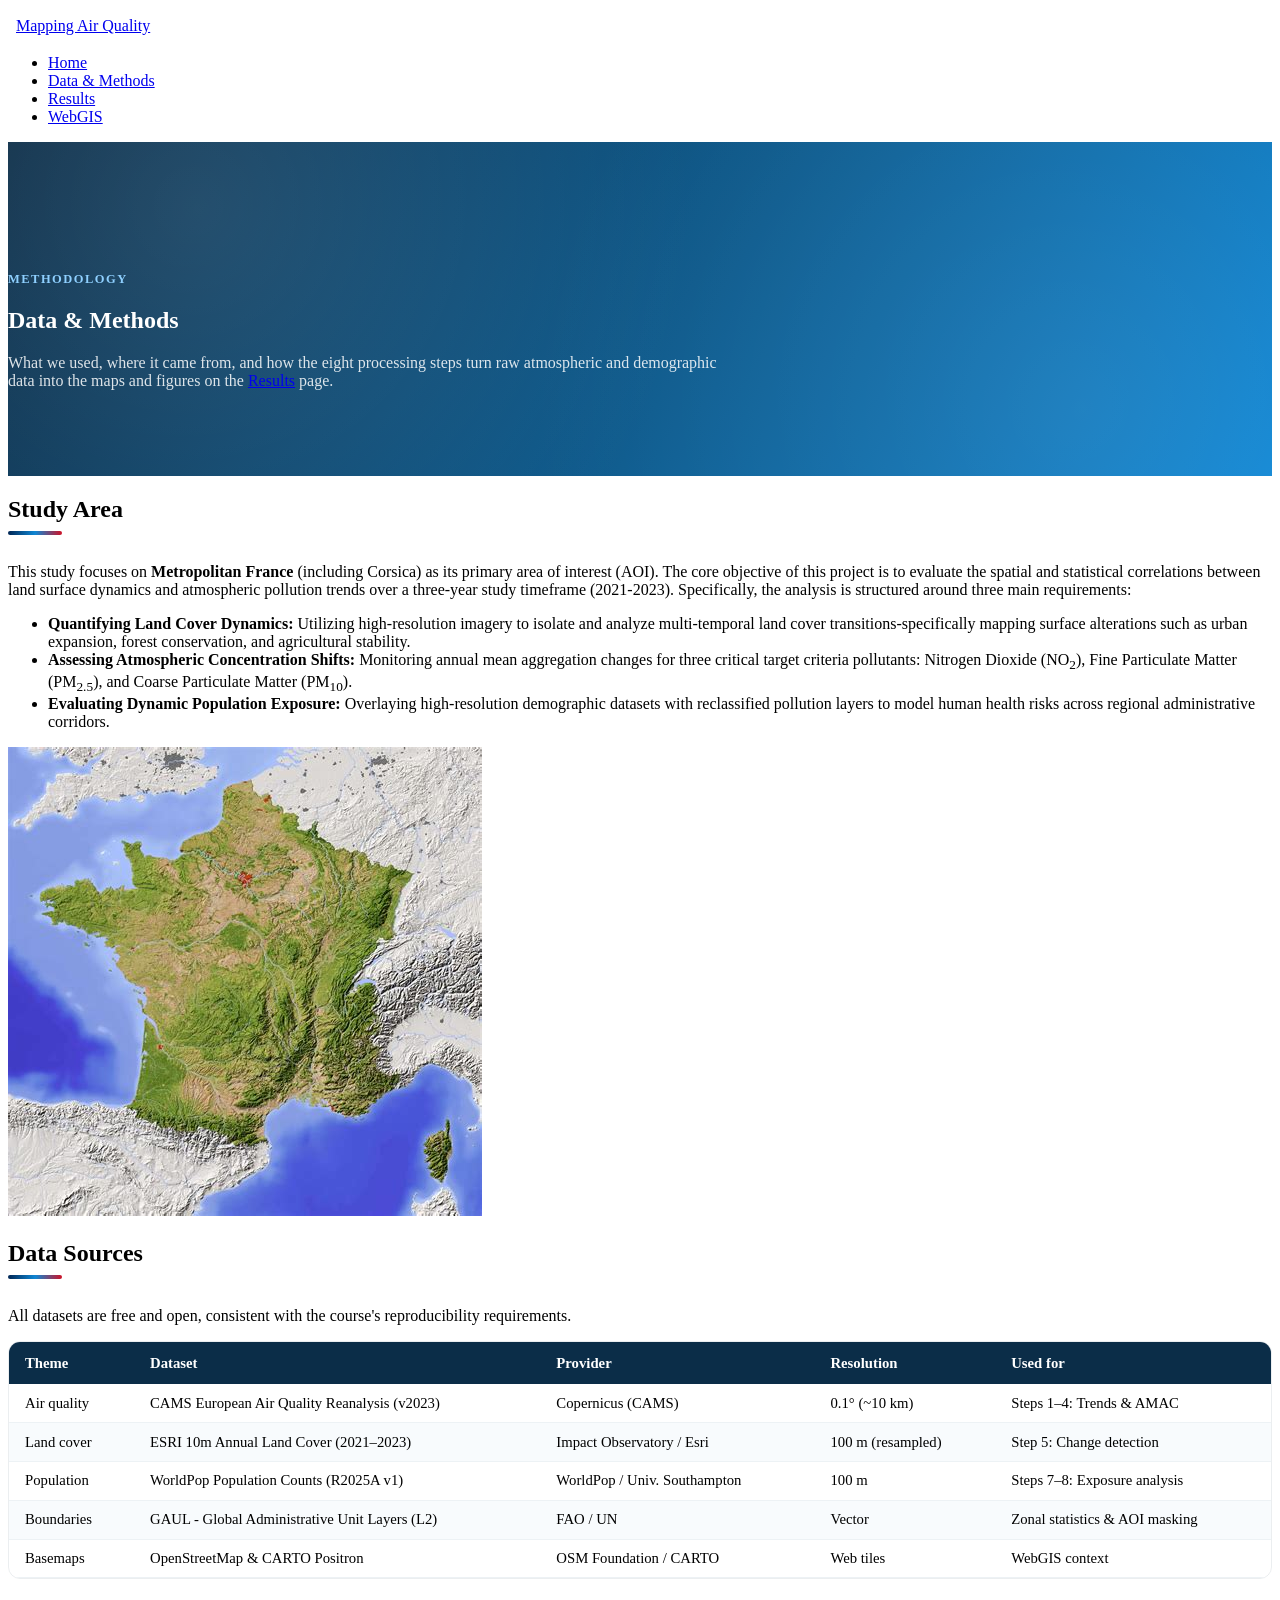
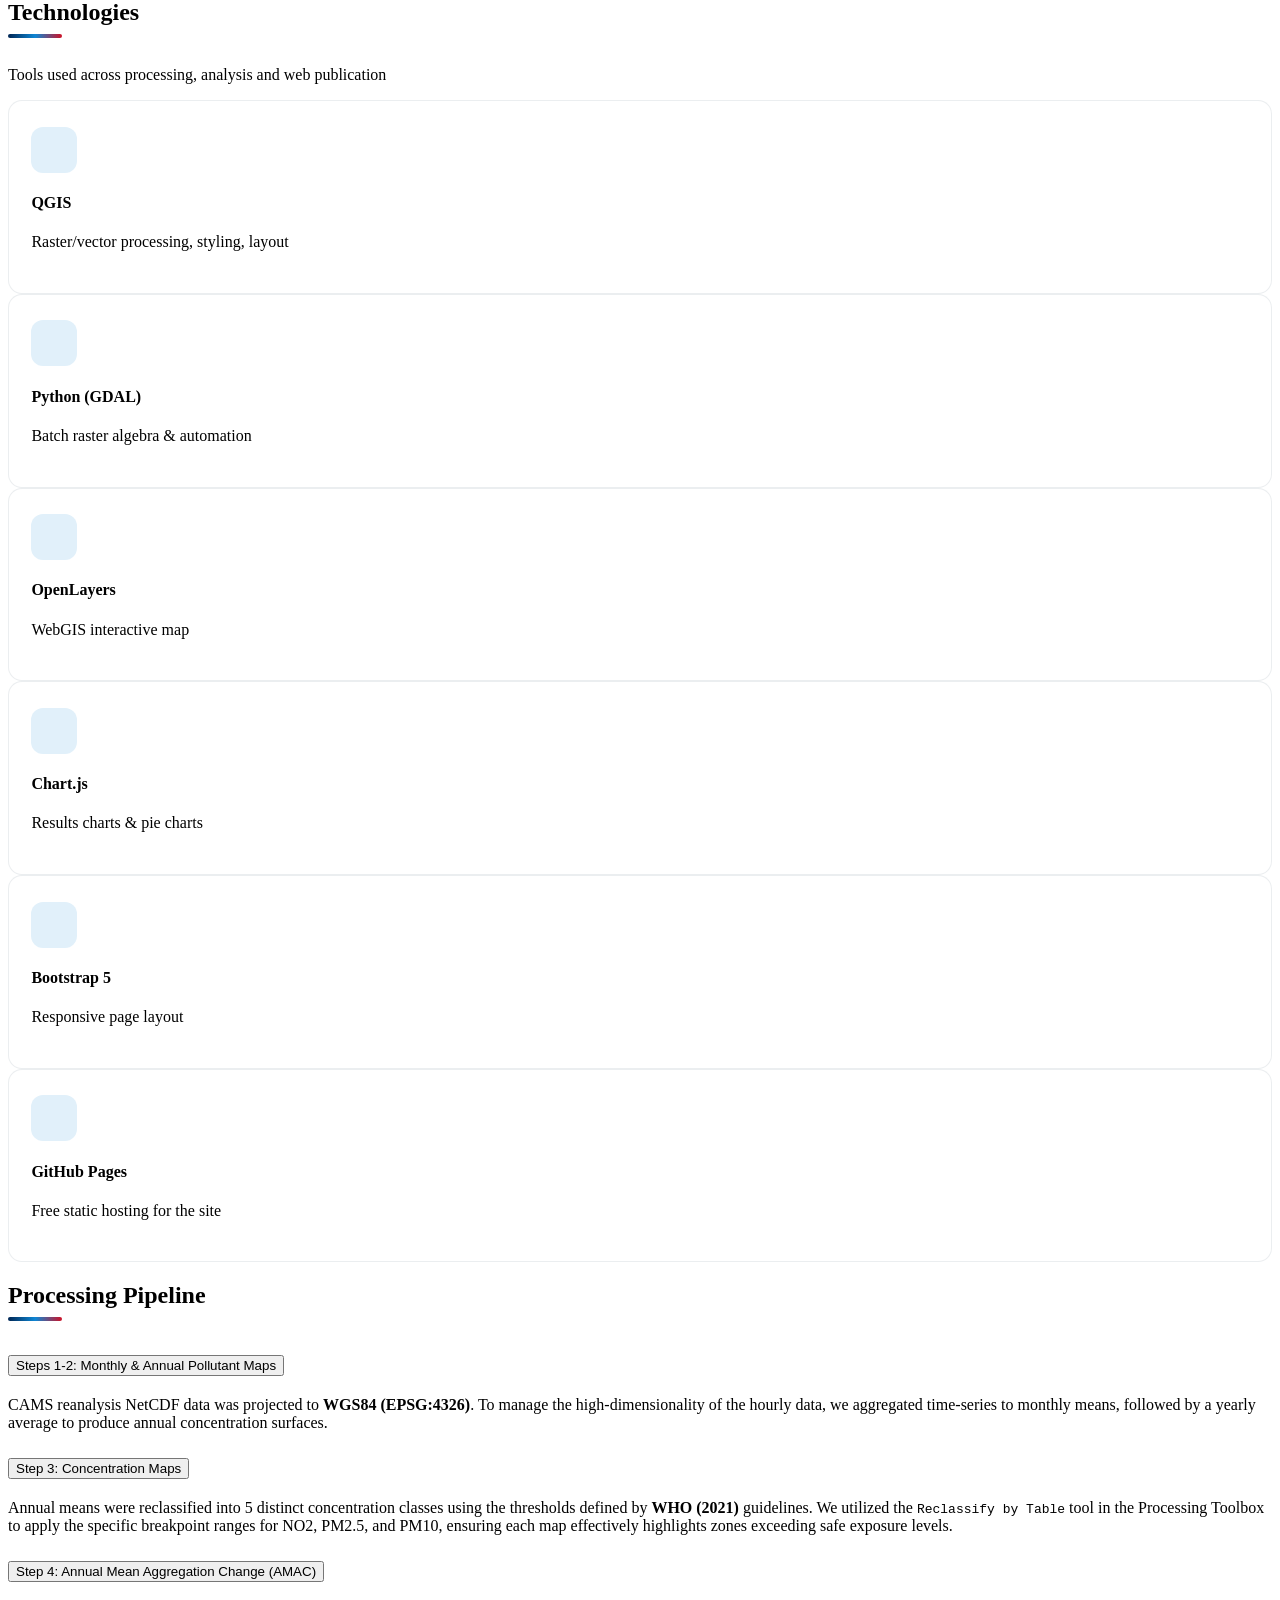
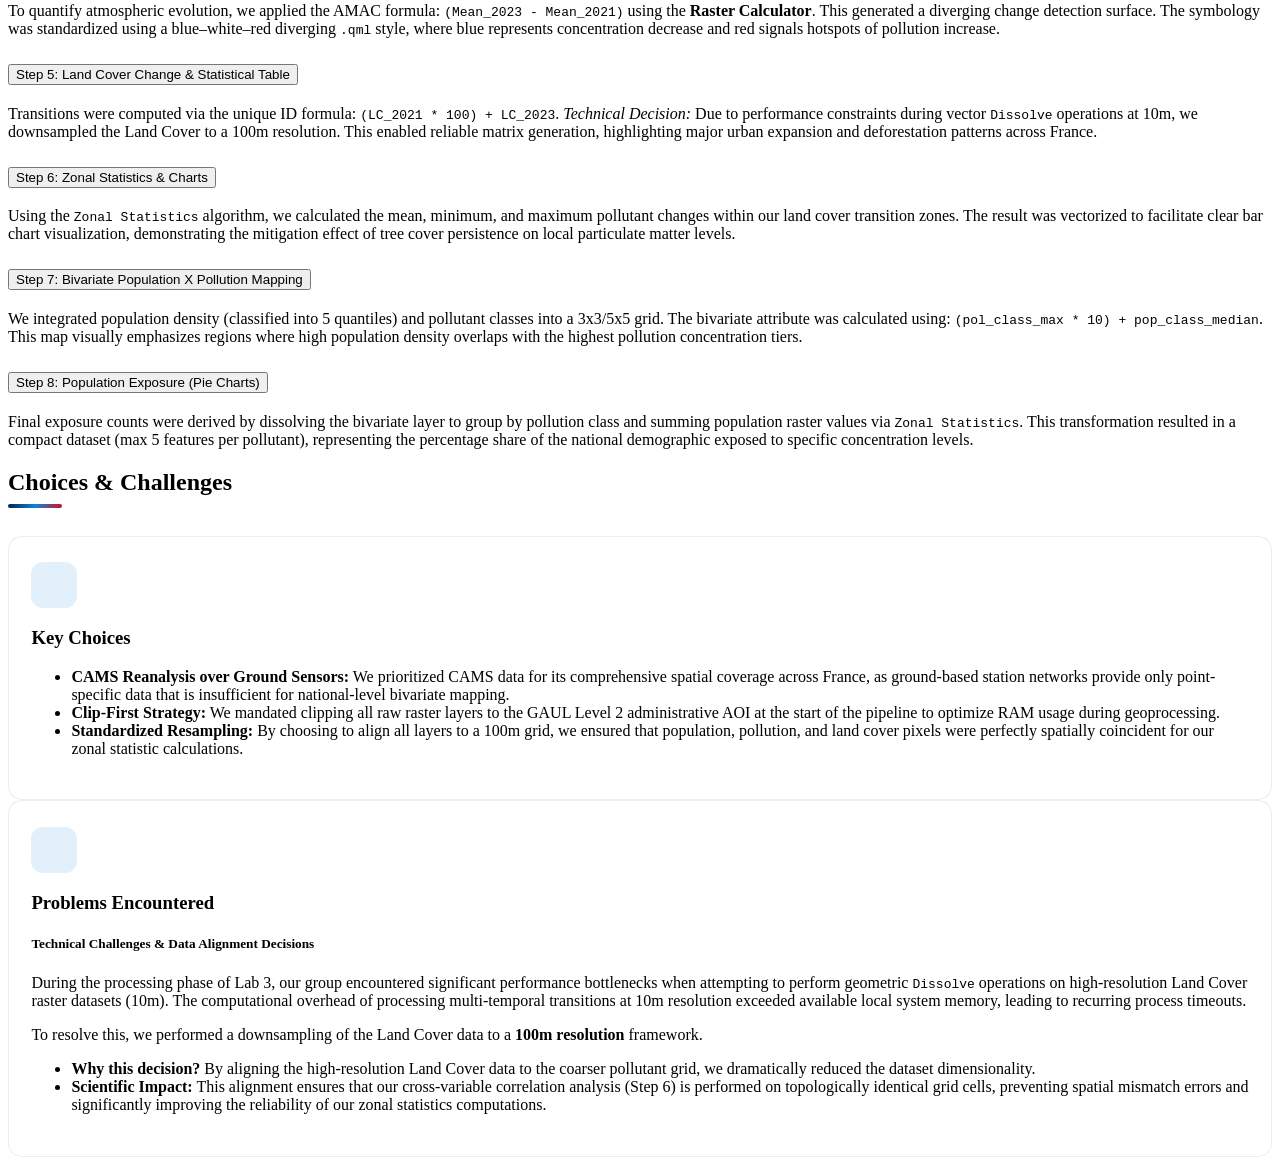
==== commit d3253815: "remove button" ====
--- a/website/methods.html
+++ b/website/methods.html
@@ -35,7 +35,7 @@
         </ul>
         <i class="mobile-nav-toggle d-xl-none bi bi-list"></i>
       </nav>
-      <a class="btn-getstarted" href="webgis.html">Open WebGIS</a>
+      <!-- <a class="btn-getstarted" href="webgis.html">Open WebGIS</a> -->
     </div>
   </header>
 
